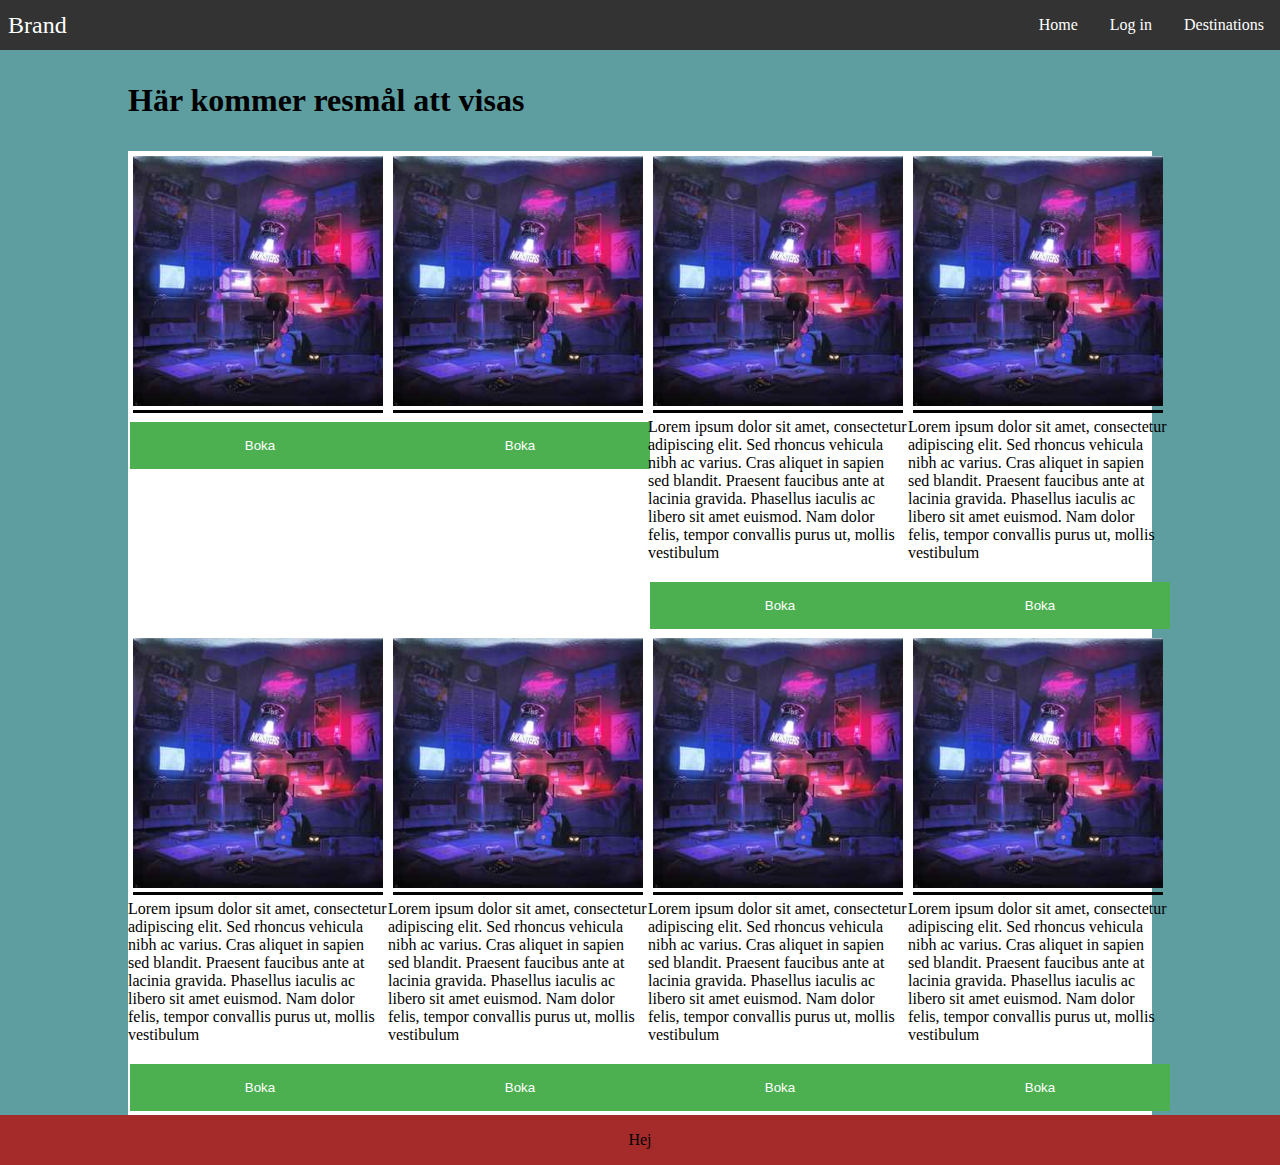
==== destinations.html @ 9755fab3 "First commit" ====
<!DOCTYPE html>
<html lang="en">
<head>
    <meta charset="UTF-8">
    <meta http-equiv="X-UA-Compatible" content="IE=edge">
    <meta name="viewport" content="width=device-width, initial-scale=1.0">
    <link rel="stylesheet" href="../css/style.css">
    <title>Lab1</title>
</head>
<body>

   
    <nav class="navbar">
        <div class="brand-title">Brand</div>
        <a href="#" class="toggle-button">
            <span class="bar"></span>
            <span class="bar"></span>
            <span class="bar"></span>
        </a>
        <div class="navbar-links">
            <ul>
                <li><a href="index.html">Home</a></li>
                <li><a href="login.html">Log in</a></li>
                <li><a href="#">Destinations</a></li>
            </ul>

        </div>  

    </nav>

    <section class="wrapper">

    <section class="wrap2">
        <h1><p>Här kommer resmål att visas</p></h1>

        <article class="flex-container">
            
             <div class="box1">
                 <div class="image"><a target="blank" href="../img/Monsters.jpeg"><a>
                    <img src="../img/Monsters.jpeg">
                </div>
                
                 <p class="text-dec" id="todos" onload="getCities()">

                     
                 </p>
            <button class="book-button">Boka</button></div>
             <div class="box1">
                <div class="image"><a target="blank" href="../img/Monsters.jpeg"></a>
                    <img src="../img/Monsters.jpeg" alt="" width="250" height="250">
                </div>
                
               <p></p>
            <button class="book-button">Boka</button></div>
             <div class="box1">
                
                    <div class="image"><a target="blank" href="../img/Monsters.jpeg"></a>
                        <img src="../img/Monsters.jpeg" alt="" width="250" height="250">
                    </div><p>Lorem ipsum dolor sit amet, consectetur adipiscing elit. Sed rhoncus vehicula nibh ac varius. Cras aliquet in sapien sed blandit. Praesent faucibus ante at lacinia gravida. Phasellus iaculis ac libero sit amet euismod. Nam dolor felis, tempor convallis purus ut, mollis vestibulum</p>
                <button class="book-button">Boka</button></div>
             <div class="box1">
                    <div class="image"><a target="blank" href="../img/Monsters.jpeg"></a>
                        <img src="../img/Monsters.jpeg" alt="" width="250" height="250">
                    </div> 
                <p>Lorem ipsum dolor sit amet, consectetur adipiscing elit. Sed rhoncus vehicula nibh ac varius. Cras aliquet in sapien sed blandit. Praesent faucibus ante at lacinia gravida. Phasellus iaculis ac libero sit amet euismod. Nam dolor felis, tempor convallis purus ut, mollis vestibulum</p>
                <button class="book-button">Boka</button></div>   
        
             
        </article>
        
    </section>

    <section class="wrap2">
        <article class="flex-container">
            
             <div class="box1">
                 <div class="image"><a target="blank" href="../img/Monsters.jpeg"></a>
                    <img src="../img/Monsters.jpeg" alt="" width="250" height="250">
                </div>
                
                 <p>Lorem ipsum dolor sit amet, consectetur adipiscing elit. Sed rhoncus vehicula nibh ac varius. Cras aliquet in sapien sed blandit. Praesent faucibus ante at lacinia gravida. Phasellus iaculis ac libero sit amet euismod. Nam dolor felis, tempor convallis purus ut, mollis vestibulum</p>
            <button class="book-button">Boka</button></div>
             <div class="box1">
                <div class="image"><a target="blank" href="../img/Monsters.jpeg"></a>
                    <img src="../img/Monsters.jpeg" alt="" width="250" height="250">
                </div>
                
               <p>Lorem ipsum dolor sit amet, consectetur adipiscing elit. Sed rhoncus vehicula nibh ac varius. Cras aliquet in sapien sed blandit. Praesent faucibus ante at lacinia gravida. Phasellus iaculis ac libero sit amet euismod. Nam dolor felis, tempor convallis purus ut, mollis vestibulum</p>
            <button class="book-button">Boka</button></div>
             <div class="box1">
                
                    <div class="image"><a target="blank" href="../img/Monsters.jpeg"></a>
                        <img src="../img/Monsters.jpeg" alt="" width="250" height="250">
                    </div><p>Lorem ipsum dolor sit amet, consectetur adipiscing elit. Sed rhoncus vehicula nibh ac varius. Cras aliquet in sapien sed blandit. Praesent faucibus ante at lacinia gravida. Phasellus iaculis ac libero sit amet euismod. Nam dolor felis, tempor convallis purus ut, mollis vestibulum</p>
                <button class="book-button">Boka</button></div>
             <div class="box1">
                    <div class="image"><a target="blank" href="../img/Monsters.jpeg"></a>
                        <img src="../img/Monsters.jpeg" alt="" width="250" height="250">
                    </div> 
                <p>Lorem ipsum dolor sit amet, consectetur adipiscing elit. Sed rhoncus vehicula nibh ac varius. Cras aliquet in sapien sed blandit. Praesent faucibus ante at lacinia gravida. Phasellus iaculis ac libero sit amet euismod. Nam dolor felis, tempor convallis purus ut, mollis vestibulum</p>
                <button class="book-button">Boka</button></div>   
        
             
        </article>
        
    </section>


    


</section>



    


    
     

    
    
    <footer>
        <p>Hej</p>
        <script src="../js/func.js"></script>
    </footer>
</body>
</html>
---- css/style.css ----
/*Flexbox = items in a single diemenstion(1D) in a row or a column ( content based) content first
  Grid = items in two dimensions(2D) - rows and Column layout first
*/
* {
  box-sizing: border-box;
}
body {
  margin: 0 !important;
  padding: 0 !important;
  min-height: 100%;
  display: flex;
  flex-direction: column;
  min-height: 100vh;
  background-color: cadetblue;
}
.wrapper {
  width: 100%;
  margin: 0 auto;
}

.navbar {
  display: flex;
  justify-content: space-between;
  align-items: center;
  background-color: #333;
  color: white;
}

.brand-title {
  font-size: 1.5rem;
  margin: 0.5rem;
}

.navbar-links ul {
  margin: 0;
  padding: 0;
  display: flex;
}

.navbar-links li {
  list-style: none;
}

.navbar-links li a {
  text-decoration: none;
  color: white;
  padding: 1rem;
  display: block;
}

.navbar-links li:hover {
  background-color: #555;
}

.toggle-button {
  position: absolute;
  top: 0.75rem;
  right: 1rem;
  display: none;
  flex-direction: column;
  justify-content: space-between;
  width: 30px;
  height: 21px;
}

.toggle-button .bar {
  height: 3px;
  width: 100%;
  background-color: white;
  border-radius: 10px;
}

.flex-container {
  display: flex;
  background-color: white;
  flex-direction: row;
  justify-content: space-around;
}
.box1 {
  flex-basis: 17%;
}

.wrap2 {
  width: 80%;
  margin: 0 auto;
}

.image {
  margin: 5px;

  float: left;
  width: 250px;
  height: 250;
  border-bottom: 3px black solid;
}

.image img {
  width: 100%;
}
.book-button {
  background-color: #4caf50;
  border: none;
  color: white;
  padding: 16px 32px;
  text-decoration: none;
  margin: 4px 2px;
  cursor: pointer;
  width: 100%;
}
.book-button:hover {
  border-bottom: 3px solid black;
}
footer {
  width: 100%;
  height: 10%;
  left: 0;
  bottom: 0;
  text-align: center;
  background-color: brown;
  margin-top: auto;
}

/*Mobile*/
@media screen and (max-width: 500px) {
  body {
    margin: 0 !important;
    padding: 0 !important;
    min-height: 100%;
    display: flex;
    flex-direction: column;
    min-height: 100vh;
  }
  .wrapper {
    width: 100%;
    margin: 0 auto;
  }
  .wrap2 {
    width: 100%;
    margin: 0 auto;
  }
  .toggle-button {
    display: flex;
  }

  .navbar-links {
    display: none;
    width: 100%;
  }

  .navbar {
    flex-direction: column;
    align-items: flex-start;
  }

  .navbar-links ul {
    width: 100%;
    flex-direction: column;
  }

  .navbar-links li {
    text-align: center;
  }

  .navbar-links li a {
    padding: 0.5rem 1rem;
  }

  .navbar-links.active {
    display: flex;
  }

  footer {
    width: 100%;
    height: 10%;
    left: 0;
    bottom: 0;
    text-align: center;
    background-color: brown;
    margin-top: auto;
  }

  .flex-container {
    display: flex;
    background-color: white;
    flex-direction: column;
    /*justify-content: center;
    align-items: center;*/
  }
  .box1 {
    margin: 5px;
    padding: 15px;
    text-align: left;
  }

  .box1:hover {
    background-color: crimson;
  }
  .image {
    margin: 5px;
    float: left;
    width: 180px;
  }
  .image img {
    width: 100%;
    height: auto;
  }
  .book-button {
    background-color: #4caf50;
    border: none;
    color: white;
    padding: 16px 32px;
    text-decoration: none;
    margin: 4px 2px;
    cursor: pointer;
    width: 50%;
  }

  .book-button:hover {
    border-bottom: 3px solid black;
  }
}

/*Desktop*/

/*Tablet*/
@media screen and (min-width: 700px) and (max-width: 1000px) {
  .flex-container {
    background-color: red;
    flex-direction: column;
  }
  body {
    background-color: cadetblue;
  }
  .box1 {
    flex-basis: 27%;
  }
}
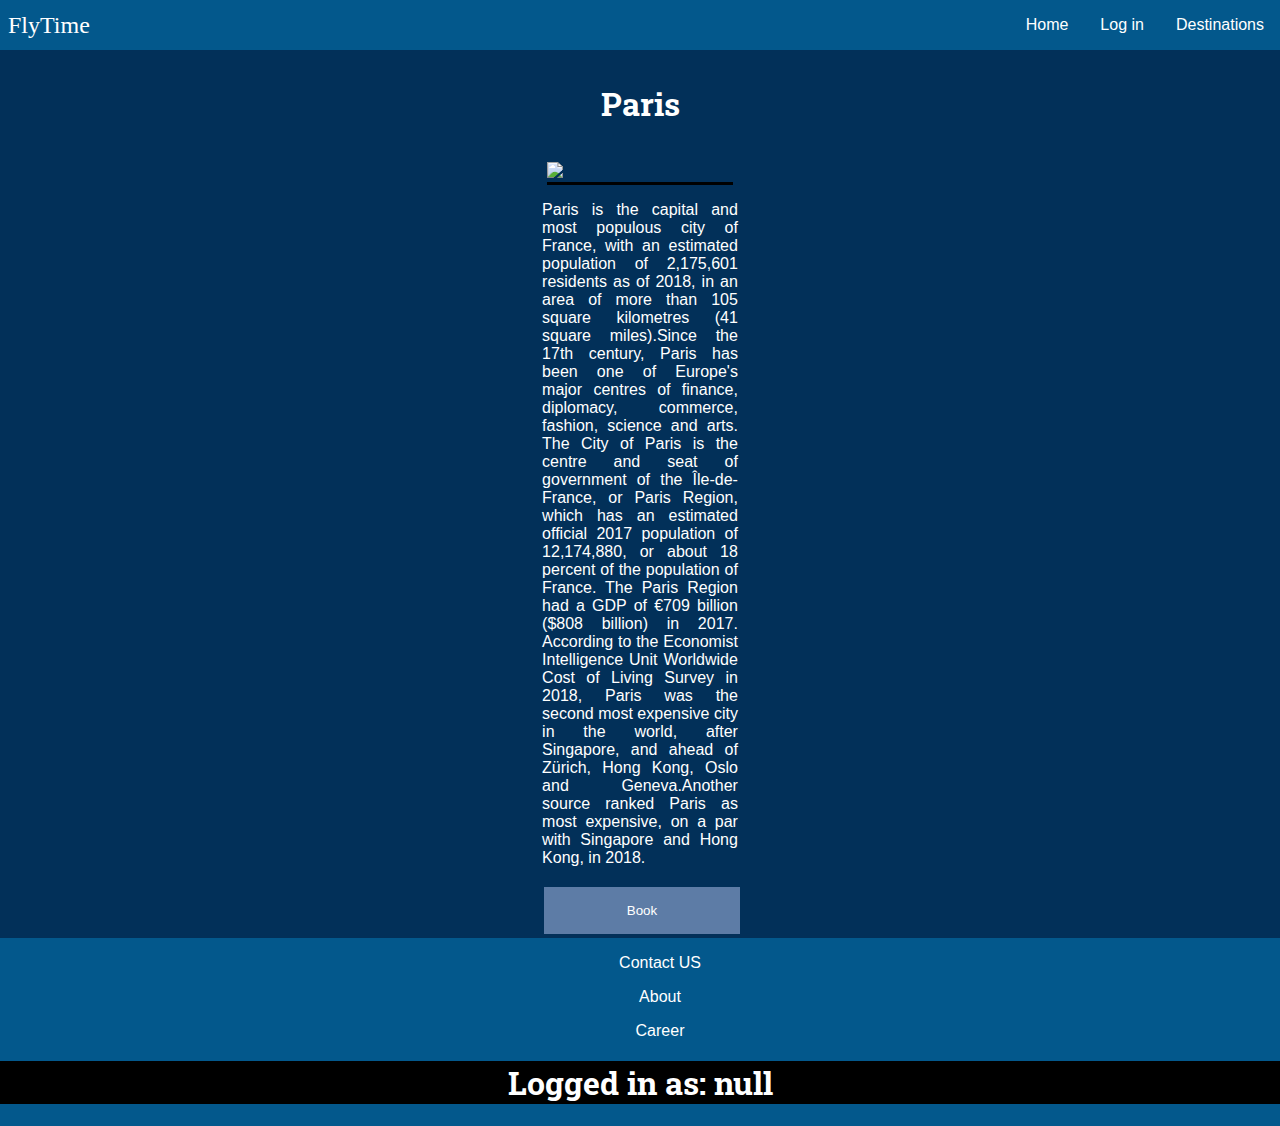
==== commit 9766e883: "Fixes some issues" ====
--- a/destinations.html
+++ b/destinations.html
@@ -5,13 +5,15 @@
     <meta http-equiv="X-UA-Compatible" content="IE=edge">
     <meta name="viewport" content="width=device-width, initial-scale=1.0">
     <link rel="stylesheet" href="../css/style.css">
+    <link rel="preconnect" href="https://fonts.gstatic.com">
+    <link href="https://fonts.googleapis.com/css2?family=Roboto+Slab&display=swap" rel="stylesheet">
     <title>Lab1</title>
 </head>
 <body>
 
    
     <nav class="navbar">
-        <div class="brand-title">Brand</div>
+        <div class="brand-title">FlyTime</div>
         <a href="#" class="toggle-button">
             <span class="bar"></span>
             <span class="bar"></span>
@@ -31,99 +33,53 @@
     <section class="wrapper">
 
     <section class="wrap2">
-        <h1><p>Här kommer resmål att visas</p></h1>
+        <h1><p>Paris</p></h1>
 
         <article class="flex-container">
+
+            <div class="box1">
+                <div class="image2"><a target="blank" href="../img/Monsters.jpeg"></a>
+                   <img src="../img/Paris.jpg">
+               </div>
+
+               <p class="text-dec">Paris is the capital and most populous city of France, with an estimated
+                    population of 2,175,601 residents as of 2018, in an area of more than 105 
+                    square kilometres (41 square miles).Since the 17th century, 
+                    Paris has been one of Europe's major centres of finance, diplomacy, 
+                    commerce, fashion, science and arts. The City of Paris is the centre
+                     and seat of government of the Île-de-France, or Paris Region, which 
+                     has an estimated official 2017 population of 12,174,880, or about 18
+                      percent of the population of France. The Paris Region had a GDP of 
+                      €709 billion ($808 billion) in 2017. According to the Economist 
+                      Intelligence Unit Worldwide Cost of Living Survey in 2018, Paris was 
+                      the second most expensive city in the world, after Singapore, and ahead
+                       of Zürich, Hong Kong, Oslo and Geneva.Another source ranked Paris as
+                        most expensive, on a par with Singapore and Hong Kong, in 2018.</p>
+
+        
+                
+           <button class="book-button">Book</button></div> 
+               </div>
             
-             <div class="box1">
-                 <div class="image"><a target="blank" href="../img/Monsters.jpeg"><a>
-                    <img src="../img/Monsters.jpeg">
-                </div>
-                
-                 <p class="text-dec" id="todos" onload="getCities()">
-
-                     
-                 </p>
-            <button class="book-button">Boka</button></div>
-             <div class="box1">
-                <div class="image"><a target="blank" href="../img/Monsters.jpeg"></a>
-                    <img src="../img/Monsters.jpeg" alt="" width="250" height="250">
-                </div>
-                
-               <p></p>
-            <button class="book-button">Boka</button></div>
-             <div class="box1">
-                
-                    <div class="image"><a target="blank" href="../img/Monsters.jpeg"></a>
-                        <img src="../img/Monsters.jpeg" alt="" width="250" height="250">
-                    </div><p>Lorem ipsum dolor sit amet, consectetur adipiscing elit. Sed rhoncus vehicula nibh ac varius. Cras aliquet in sapien sed blandit. Praesent faucibus ante at lacinia gravida. Phasellus iaculis ac libero sit amet euismod. Nam dolor felis, tempor convallis purus ut, mollis vestibulum</p>
-                <button class="book-button">Boka</button></div>
-             <div class="box1">
-                    <div class="image"><a target="blank" href="../img/Monsters.jpeg"></a>
-                        <img src="../img/Monsters.jpeg" alt="" width="250" height="250">
-                    </div> 
-                <p>Lorem ipsum dolor sit amet, consectetur adipiscing elit. Sed rhoncus vehicula nibh ac varius. Cras aliquet in sapien sed blandit. Praesent faucibus ante at lacinia gravida. Phasellus iaculis ac libero sit amet euismod. Nam dolor felis, tempor convallis purus ut, mollis vestibulum</p>
-                <button class="book-button">Boka</button></div>   
-        
-             
         </article>
         
     </section>
 
-    <section class="wrap2">
-        <article class="flex-container">
-            
-             <div class="box1">
-                 <div class="image"><a target="blank" href="../img/Monsters.jpeg"></a>
-                    <img src="../img/Monsters.jpeg" alt="" width="250" height="250">
-                </div>
-                
-                 <p>Lorem ipsum dolor sit amet, consectetur adipiscing elit. Sed rhoncus vehicula nibh ac varius. Cras aliquet in sapien sed blandit. Praesent faucibus ante at lacinia gravida. Phasellus iaculis ac libero sit amet euismod. Nam dolor felis, tempor convallis purus ut, mollis vestibulum</p>
-            <button class="book-button">Boka</button></div>
-             <div class="box1">
-                <div class="image"><a target="blank" href="../img/Monsters.jpeg"></a>
-                    <img src="../img/Monsters.jpeg" alt="" width="250" height="250">
-                </div>
-                
-               <p>Lorem ipsum dolor sit amet, consectetur adipiscing elit. Sed rhoncus vehicula nibh ac varius. Cras aliquet in sapien sed blandit. Praesent faucibus ante at lacinia gravida. Phasellus iaculis ac libero sit amet euismod. Nam dolor felis, tempor convallis purus ut, mollis vestibulum</p>
-            <button class="book-button">Boka</button></div>
-             <div class="box1">
-                
-                    <div class="image"><a target="blank" href="../img/Monsters.jpeg"></a>
-                        <img src="../img/Monsters.jpeg" alt="" width="250" height="250">
-                    </div><p>Lorem ipsum dolor sit amet, consectetur adipiscing elit. Sed rhoncus vehicula nibh ac varius. Cras aliquet in sapien sed blandit. Praesent faucibus ante at lacinia gravida. Phasellus iaculis ac libero sit amet euismod. Nam dolor felis, tempor convallis purus ut, mollis vestibulum</p>
-                <button class="book-button">Boka</button></div>
-             <div class="box1">
-                    <div class="image"><a target="blank" href="../img/Monsters.jpeg"></a>
-                        <img src="../img/Monsters.jpeg" alt="" width="250" height="250">
-                    </div> 
-                <p>Lorem ipsum dolor sit amet, consectetur adipiscing elit. Sed rhoncus vehicula nibh ac varius. Cras aliquet in sapien sed blandit. Praesent faucibus ante at lacinia gravida. Phasellus iaculis ac libero sit amet euismod. Nam dolor felis, tempor convallis purus ut, mollis vestibulum</p>
-                <button class="book-button">Boka</button></div>   
-        
-             
-        </article>
-        
-    </section>
+</section>    
+    
+<footer>    
+    <div>
+        <ul class="footer-dec"> 
+            <li><p>Contact US</p></li>
+            <li><p>About</p></li>
+            <li><p>Career</p></li>
+        </ul>
+        </div>
+        <div class="local"><h1 id="result"></h1></div>
 
-
-    
-
-
-</section>
-
-
-
-    
-
-
-    
-     
-
-    
-    
-    <footer>
-        <p>Hej</p>
-        <script src="../js/func.js"></script>
-    </footer>
+    <script src="../js/func.js"></script>
+    <script src="../js/menu.js"></script>
+    <script src="../js/login.js"></script>
+</footer>
 </body>
 </html>--- a/css/style.css
+++ b/css/style.css
@@ -11,18 +11,40 @@
   display: flex;
   flex-direction: column;
   min-height: 100vh;
-  background-color: cadetblue;
+  background-color: #023059;
+  background-image:url("../img/background.jpg");
+}
+h1{
+  color:white;
+  font-family: 'Roboto Slab', serif;
+  text-align: center;
+}
+.text-dec{
+  color: white;
+  font-family: 'Roboto', sans-serif;
+  list-style: none;
+  text-align: justify;
 }
 .wrapper {
   width: 100%;
   margin: 0 auto;
+}
+
+.linkstyle{
+  color: white;
+}
+
+.local{
+  width: 100%;
+  background-color: black;
+  
 }
 
 .navbar {
   display: flex;
   justify-content: space-between;
   align-items: center;
-  background-color: #333;
+  background-color: #03588C   ;
   color: white;
 }
 
@@ -46,10 +68,11 @@
   color: white;
   padding: 1rem;
   display: block;
+  font-family: 'Roboto', sans-serif;
 }
 
 .navbar-links li:hover {
-  background-color: #555;
+  background-color:#73A2BF;
 }
 
 .toggle-button {
@@ -72,7 +95,7 @@
 
 .flex-container {
   display: flex;
-  background-color: white;
+  background-color: #023059;
   flex-direction: row;
   justify-content: space-around;
 }
@@ -98,7 +121,7 @@
   width: 100%;
 }
 .book-button {
-  background-color: #4caf50;
+  background-color:#5D7CA6;
   border: none;
   color: white;
   padding: 16px 32px;
@@ -106,6 +129,7 @@
   margin: 4px 2px;
   cursor: pointer;
   width: 100%;
+  font-family: 'Roboto', sans-serif;
 }
 .book-button:hover {
   border-bottom: 3px solid black;
@@ -116,12 +140,163 @@
   left: 0;
   bottom: 0;
   text-align: center;
-  background-color: brown;
+  background-color: #03588C;
   margin-top: auto;
-}
+  color:white;
+  font-family: 'Roboto', sans-serif;
+  
+}
+.footer-dec{
+  list-style: none;
+}
+
+/*Laptop*/
+@media screen and (min-width:950px){
+
+  h1{
+    color:white;
+    font-family: 'Roboto Slab', serif;
+    text-align: center;
+  }
+  .text-dec{
+    color: white;
+    font-family: 'Roboto', sans-serif;
+    list-style: none;
+  }
+  .wrapper {
+    width: 100%;
+    margin: 0 auto;
+  }
+  
+  .linkstyle{
+    color: white;
+  }
+  
+  .local{
+    width: 100%;
+    background-color: black;
+    
+  }
+  
+  .navbar {
+    display: flex;
+    justify-content: space-between;
+    align-items: center;
+    background-color: #03588C   ;
+    color: white;
+  }
+  
+  .brand-title {
+    font-size: 1.5rem;
+    margin: 0.5rem;
+  }
+  
+  .navbar-links ul {
+    margin: 0;
+    padding: 0;
+    display: flex;
+  }
+  
+  .navbar-links li {
+    list-style: none;
+  }
+  
+  .navbar-links li a {
+    text-decoration: none;
+    color: white;
+    padding: 1rem;
+    display: block;
+    font-family: 'Roboto', sans-serif;
+  }
+  
+  .navbar-links li:hover {
+    background-color:#73A2BF;
+  }
+  
+  .toggle-button {
+    position: absolute;
+    top: 0.75rem;
+    right: 1rem;
+    display: none;
+    flex-direction: column;
+    justify-content: space-between;
+    width: 30px;
+    height: 21px;
+  }
+  
+  .toggle-button .bar {
+    height: 3px;
+    width: 100%;
+    background-color: white;
+    border-radius: 10px;
+  }
+  
+  .flex-container {
+    display: flex;
+    background-color: #023059;
+    flex-direction: row;
+    justify-content: space-around;
+  }
+  .box1 {
+    flex-basis: 17%;
+  }
+
+  
+  .wrap2 {
+    width: 90%;
+    margin: 0 auto;
+  }
+  
+  .image {
+    margin: 5px;
+    float: left;
+    width: 250px;
+    height: 250;
+    border-bottom: 3px black solid;
+  }
+  .image2{
+    margin: 5px;
+    border-bottom: 3px black solid;
+
+  }
+  
+  .image img {
+    width: 100%;
+  }
+  .book-button {
+    background-color:#5D7CA6;
+    border: none;
+    color: white;
+    padding: 16px 32px;
+    text-decoration: none;
+    margin: 4px 2px;
+    cursor: pointer;
+    width: 100%;
+    font-family: 'Roboto', sans-serif;
+  }
+  .book-button:hover {
+    border-bottom: 3px solid black;
+  }
+  footer {
+    width: 100%;
+    height: 10%;
+    left: 0;
+    bottom: 0;
+    text-align: center;
+    background-color: #03588C;
+    margin-top: auto;
+    color:white;
+    font-family: 'Roboto', sans-serif;
+    
+  }
+  .footer-dec{
+    list-style: none;
+  }
+}
+
 
 /*Mobile*/
-@media screen and (max-width: 500px) {
+@media screen and (min-width: 200px) and (max-width: 600px) {
   body {
     margin: 0 !important;
     padding: 0 !important;
@@ -137,6 +312,7 @@
   .wrap2 {
     width: 100%;
     margin: 0 auto;
+    
   }
   .toggle-button {
     display: flex;
@@ -175,13 +351,13 @@
     left: 0;
     bottom: 0;
     text-align: center;
-    background-color: brown;
+    background-color: #03588C;
     margin-top: auto;
   }
 
   .flex-container {
     display: flex;
-    background-color: white;
+    background-color: #023059;
     flex-direction: column;
     /*justify-content: center;
     align-items: center;*/
@@ -190,11 +366,10 @@
     margin: 5px;
     padding: 15px;
     text-align: left;
-  }
-
-  .box1:hover {
-    background-color: crimson;
-  }
+    border-bottom: 1px solid black;
+  }
+
+
   .image {
     margin: 5px;
     float: left;
@@ -205,14 +380,14 @@
     height: auto;
   }
   .book-button {
-    background-color: #4caf50;
+    background-color:#5D7CA6;
     border: none;
     color: white;
     padding: 16px 32px;
     text-decoration: none;
     margin: 4px 2px;
     cursor: pointer;
-    width: 50%;
+    
   }
 
   .book-button:hover {
@@ -220,18 +395,106 @@
   }
 }
 
-/*Desktop*/
+
 
 /*Tablet*/
-@media screen and (min-width: 700px) and (max-width: 1000px) {
+@media screen and (min-width: 600px) and (max-width: 900px) {
+  body {
+    margin: 0 !important;
+    padding: 0 !important;
+    min-height: 100%;
+    display: flex;
+    flex-direction: column;
+    min-height: 100vh;
+  }
+  .wrapper {
+    width: 100%;
+    margin: 0 auto;
+  }
+  .wrap2 {
+    width: 100%;
+    margin: 0 auto;
+    
+  }
+  .toggle-button {
+    display: flex;
+  }
+
+  .navbar-links {
+    display: none;
+    width: 100%;
+  }
+
+  .navbar {
+    flex-direction: column;
+    align-items: flex-start;
+  }
+
+  .navbar-links ul {
+    width: 100%;
+    flex-direction: column;
+  }
+
+  .navbar-links li {
+    text-align: center;
+  }
+
+  .navbar-links li a {
+    padding: 0.5rem 1rem;
+  }
+
+  .navbar-links.active {
+    display: flex;
+  }
+
+  footer {
+    width: 100%;
+    height: 10%;
+    left: 0;
+    bottom: 0;
+    text-align: center;
+    background-color: #03588C;
+    margin-top: auto;
+  }
+
   .flex-container {
-    background-color: red;
-    flex-direction: column;
-  }
-  body {
-    background-color: cadetblue;
+    display: flex;
+    background-color: #023059;
+    flex-direction: column;
+    /*justify-content: center;
+    align-items: center;*/
   }
   .box1 {
-    flex-basis: 27%;
-  }
-}
+    margin: 5px;
+    padding: 15px;
+    text-align: left;
+    border-bottom: 1px solid black;
+  }
+
+
+  .image {
+    margin: 5px;
+    float: left;
+    width: 180px;
+  }
+  .image img {
+    width: 100%;
+    height: auto;
+  }
+  .book-button {
+    background-color:#5D7CA6;
+    border: none;
+    color: white;
+    padding: 16px 32px;
+    text-decoration: none;
+    margin: 4px 2px;
+    cursor: pointer;
+    
+  }
+
+  .book-button:hover {
+    border-bottom: 3px solid black;
+  }
+}
+
+
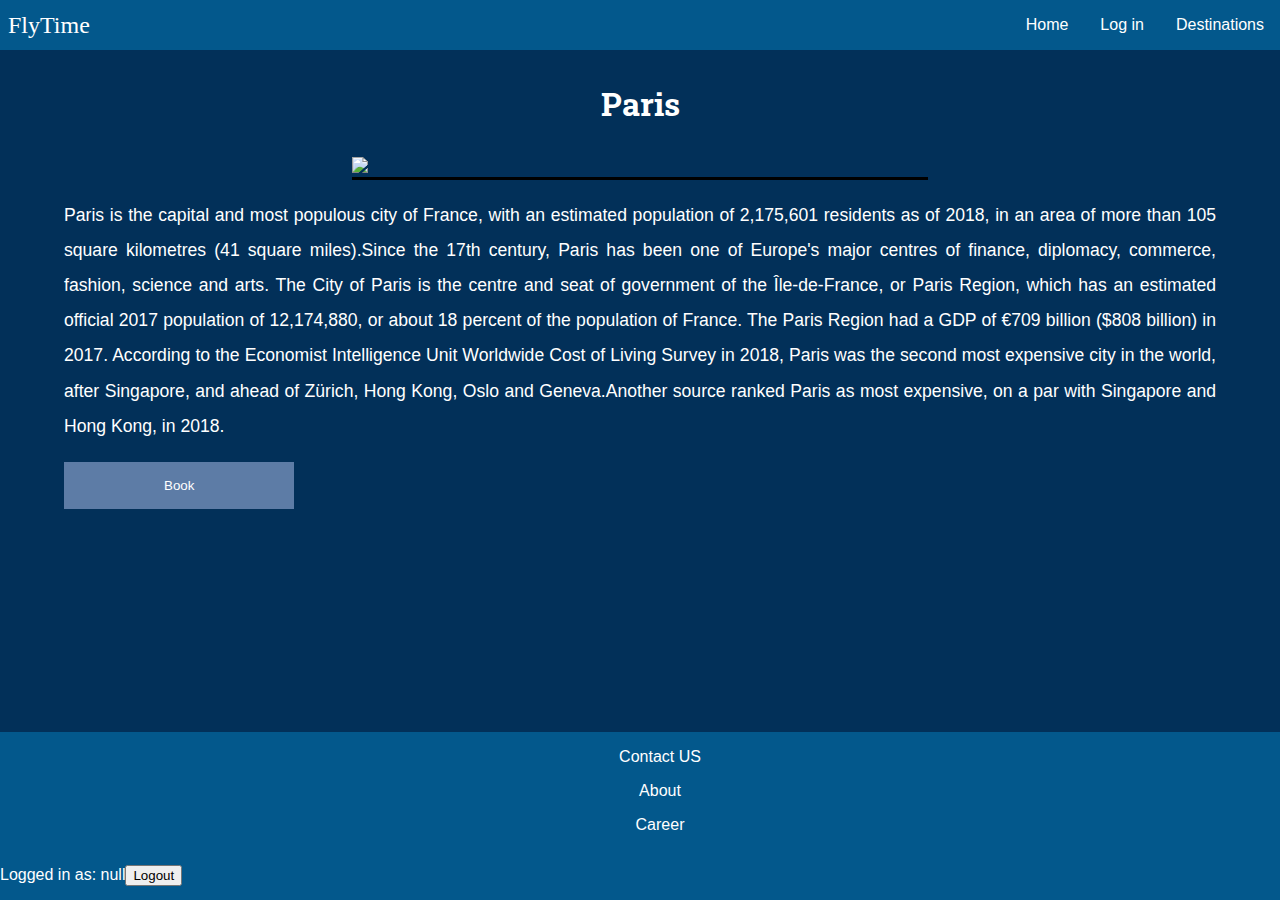
==== commit d12a42f0: "Fixed issues" ====
--- a/destinations.html
+++ b/destinations.html
@@ -35,14 +35,14 @@
     <section class="wrap2">
         <h1><p>Paris</p></h1>
 
-        <article class="flex-container">
+        <article class="container2">
 
-            <div class="box1">
+            <div class="box2">
                 <div class="image2"><a target="blank" href="../img/Monsters.jpeg"></a>
-                   <img src="../img/Paris.jpg">
+                   <img src="../img/Paris-medium.jpg">
                </div>
 
-               <p class="text-dec">Paris is the capital and most populous city of France, with an estimated
+               <p class="text-dec2">Paris is the capital and most populous city of France, with an estimated
                     population of 2,175,601 residents as of 2018, in an area of more than 105 
                     square kilometres (41 square miles).Since the 17th century, 
                     Paris has been one of Europe's major centres of finance, diplomacy, 
@@ -58,7 +58,7 @@
 
         
                 
-           <button class="book-button">Book</button></div> 
+           <button class="book-button2">Book</button></div> 
                </div>
             
         </article>
@@ -75,7 +75,10 @@
             <li><p>Career</p></li>
         </ul>
         </div>
-        <div class="local"><h1 id="result"></h1></div>
+        <div class="local"><p id="result"></p>
+            <button type="button" id="butt" onclick="logOut()">Logout</button>
+            </div>
+    
 
     <script src="../js/func.js"></script>
     <script src="../js/menu.js"></script>
--- a/css/style.css
+++ b/css/style.css
@@ -12,39 +12,77 @@
   flex-direction: column;
   min-height: 100vh;
   background-color: #023059;
-  background-image:url("../img/background.jpg");
-}
-h1{
-  color:white;
-  font-family: 'Roboto Slab', serif;
+  background-image: url("../img/background.jpg");
+}
+h1 {
+  color: white;
+  font-family: "Roboto Slab", serif;
   text-align: center;
 }
-.text-dec{
-  color: white;
-  font-family: 'Roboto', sans-serif;
+.text-dec {
+  color: white;
+  font-family: "Roboto", sans-serif;
+  list-style: none;
+  line-height: 2em;
+  font-size: 1.5em;
+  text-align: center;
+}
+
+.wrapper {
+  width: 100%;
+  margin: 0 auto;
+}
+.text-dec2 {
+  color: white;
+  font-family: "Roboto", sans-serif;
   list-style: none;
   text-align: justify;
-}
-.wrapper {
-  width: 100%;
-  margin: 0 auto;
-}
-
-.linkstyle{
-  color: white;
-}
-
-.local{
-  width: 100%;
-  background-color: black;
-  
+  line-height: 2em;
+  font-size: 1.5em;
+}
+.container2 {
+  width: 100%;
+  display: flex;
+  background-color: #023059;
+  flex-direction: row;
+  align-items: center;
+  justify-content: space-around;
+}
+.box2 {
+  flex-basis: 100%;
+  justify-items: center;
+  align-items: center;
+}
+.book-button2 {
+  background-color: #5d7ca6;
+  border: none;
+  color: white;
+  padding: 16px 32px;
+  text-decoration: none;
+  cursor: pointer;
+  width: 20%;
+  font-family: "Roboto", sans-serif;
+}
+
+.linkstyle {
+  color: white;
+}
+
+.local {
+  display: flex;
+  width: 100%;
+  flex-basis: 1%;
+  align-items: center;
+  background-color: #03588c;
+  cursor: pointer;
+  height: auto;
 }
 
 .navbar {
   display: flex;
   justify-content: space-between;
   align-items: center;
-  background-color: #03588C   ;
+  background-color: #03588c;
   color: white;
 }
 
@@ -68,11 +106,11 @@
   color: white;
   padding: 1rem;
   display: block;
-  font-family: 'Roboto', sans-serif;
+  font-family: "Roboto", sans-serif;
 }
 
 .navbar-links li:hover {
-  background-color:#73A2BF;
+  background-color: #73a2bf;
 }
 
 .toggle-button {
@@ -107,6 +145,15 @@
   width: 80%;
   margin: 0 auto;
 }
+.image2 {
+  width: 50%;
+  align-items: center;
+
+  border-bottom: 3px black solid;
+}
+.image2 img {
+  width: 100%;
+}
 
 .image {
   margin: 5px;
@@ -115,13 +162,19 @@
   width: 250px;
   height: 250;
   border-bottom: 3px black solid;
+  transition: transform 0.1s; /* Animation */
 }
 
 .image img {
   width: 100%;
 }
+.image:hover {
+  transform: scale(1.1);
+}
+
 .book-button {
-  background-color:#5D7CA6;
+  display: none;
+  background-color: #5d7ca6;
   border: none;
   color: white;
   padding: 16px 32px;
@@ -129,7 +182,7 @@
   margin: 4px 2px;
   cursor: pointer;
   width: 100%;
-  font-family: 'Roboto', sans-serif;
+  font-family: "Roboto", sans-serif;
 }
 .book-button:hover {
   border-bottom: 3px solid black;
@@ -140,79 +193,91 @@
   left: 0;
   bottom: 0;
   text-align: center;
-  background-color: #03588C;
+  background-color: #03588c;
   margin-top: auto;
-  color:white;
-  font-family: 'Roboto', sans-serif;
-  
-}
-.footer-dec{
+  color: white;
+  font-family: "Roboto", sans-serif;
+}
+.footer-dec {
   list-style: none;
 }
 
 /*Laptop*/
-@media screen and (min-width:950px){
-
-  h1{
-    color:white;
-    font-family: 'Roboto Slab', serif;
+@media screen and (min-width: 950px) and (max-width: 1600px) {
+  h1 {
+    color: white;
+    font-family: "Roboto Slab", serif;
     text-align: center;
   }
-  .text-dec{
-    color: white;
-    font-family: 'Roboto', sans-serif;
-    list-style: none;
-  }
+  .text-dec {
+    color: white;
+    font-family: "Roboto", sans-serif;
+    list-style: none;
+    line-height: 2em;
+    font-size: 1.5em;
+  }
+
+  .text-dec2 {
+    color: white;
+    font-family: "Roboto", sans-serif;
+    list-style: none;
+    text-align: justify;
+    line-height: 2em;
+    font-size: 1.1em;
+  }
+
   .wrapper {
     width: 100%;
     margin: 0 auto;
   }
-  
-  .linkstyle{
-    color: white;
-  }
-  
-  .local{
-    width: 100%;
-    background-color: black;
-    
-  }
-  
+
+  .linkstyle {
+    color: white;
+  }
+
+  .local {
+    width: 100%;
+    flex-basis: 1%;
+    align-items: center;
+    background-color: #03588c;
+    height: auto;
+  }
+
   .navbar {
     display: flex;
     justify-content: space-between;
     align-items: center;
-    background-color: #03588C   ;
-    color: white;
-  }
-  
+    background-color: #03588c;
+    color: white;
+  }
+
   .brand-title {
     font-size: 1.5rem;
     margin: 0.5rem;
   }
-  
+
   .navbar-links ul {
     margin: 0;
     padding: 0;
     display: flex;
   }
-  
+
   .navbar-links li {
     list-style: none;
   }
-  
+
   .navbar-links li a {
     text-decoration: none;
     color: white;
     padding: 1rem;
     display: block;
-    font-family: 'Roboto', sans-serif;
-  }
-  
+    font-family: "Roboto", sans-serif;
+  }
+
   .navbar-links li:hover {
-    background-color:#73A2BF;
-  }
-  
+    background-color: #73a2bf;
+  }
+
   .toggle-button {
     position: absolute;
     top: 0.75rem;
@@ -223,14 +288,14 @@
     width: 30px;
     height: 21px;
   }
-  
+
   .toggle-button .bar {
     height: 3px;
     width: 100%;
     background-color: white;
     border-radius: 10px;
   }
-  
+
   .flex-container {
     display: flex;
     background-color: #023059;
@@ -241,30 +306,38 @@
     flex-basis: 17%;
   }
 
-  
   .wrap2 {
     width: 90%;
     margin: 0 auto;
   }
-  
+
   .image {
     margin: 5px;
     float: left;
     width: 250px;
-    height: 250;
+    height: 250px;
     border-bottom: 3px black solid;
-  }
-  .image2{
-    margin: 5px;
+    transition: transform 0.2s; /* Animation */
+  }
+  .image2 {
+    width: 50%;
+    align-items: center;
+
     border-bottom: 3px black solid;
-
-  }
-  
+  }
+  .image2 img {
+    width: 100%;
+  }
+
   .image img {
     width: 100%;
   }
+  .image:hover {
+    transform: scale(1.1);
+  }
   .book-button {
-    background-color:#5D7CA6;
+    display: none;
+    background-color: #5d7ca6;
     border: none;
     color: white;
     padding: 16px 32px;
@@ -272,7 +345,7 @@
     margin: 4px 2px;
     cursor: pointer;
     width: 100%;
-    font-family: 'Roboto', sans-serif;
+    font-family: "Roboto", sans-serif;
   }
   .book-button:hover {
     border-bottom: 3px solid black;
@@ -283,17 +356,15 @@
     left: 0;
     bottom: 0;
     text-align: center;
-    background-color: #03588C;
+    background-color: #03588c;
     margin-top: auto;
-    color:white;
-    font-family: 'Roboto', sans-serif;
-    
-  }
-  .footer-dec{
-    list-style: none;
-  }
-}
-
+    color: white;
+    font-family: "Roboto", sans-serif;
+  }
+  .footer-dec {
+    list-style: none;
+  }
+}
 
 /*Mobile*/
 @media screen and (min-width: 200px) and (max-width: 600px) {
@@ -305,6 +376,19 @@
     flex-direction: column;
     min-height: 100vh;
   }
+  .text-dec {
+    color: white;
+    font-family: "Roboto", sans-serif;
+    list-style: none;
+  }
+  .text-dec2 {
+    color: white;
+    font-family: "Roboto", sans-serif;
+    list-style: none;
+    text-align: justify;
+    line-height: 2em;
+    font-size: 1.1em;
+  }
   .wrapper {
     width: 100%;
     margin: 0 auto;
@@ -312,7 +396,6 @@
   .wrap2 {
     width: 100%;
     margin: 0 auto;
-    
   }
   .toggle-button {
     display: flex;
@@ -351,7 +434,7 @@
     left: 0;
     bottom: 0;
     text-align: center;
-    background-color: #03588C;
+    background-color: #03588c;
     margin-top: auto;
   }
 
@@ -368,7 +451,15 @@
     text-align: left;
     border-bottom: 1px solid black;
   }
-
+  .image2 {
+    width: 100%;
+    align-items: center;
+
+    border-bottom: 3px black solid;
+  }
+  .image2 img {
+    width: 100%;
+  }
 
   .image {
     margin: 5px;
@@ -380,22 +471,48 @@
     height: auto;
   }
   .book-button {
-    background-color:#5D7CA6;
+    background-color: #5d7ca6;
     border: none;
     color: white;
     padding: 16px 32px;
     text-decoration: none;
     margin: 4px 2px;
     cursor: pointer;
-    
   }
 
   .book-button:hover {
     border-bottom: 3px solid black;
   }
-}
-
-
+
+  .text-dec2 {
+    color: white;
+    font-family: "Roboto", sans-serif;
+    list-style: none;
+    text-align: justify;
+  }
+  .container2 {
+    width: 100%;
+    display: flex;
+    background-color: #023059;
+    flex-direction: column;
+  }
+  .box2 {
+    margin: 5px;
+    padding: 15px;
+    text-align: left;
+    border-bottom: 1px solid black;
+  }
+  .book-button2 {
+    background-color: #5d7ca6;
+    border: none;
+    color: white;
+    padding: 16px 32px;
+    text-decoration: none;
+    cursor: pointer;
+    width: 100%;
+    font-family: "Roboto", sans-serif;
+  }
+}
 
 /*Tablet*/
 @media screen and (min-width: 600px) and (max-width: 900px) {
@@ -407,6 +524,20 @@
     flex-direction: column;
     min-height: 100vh;
   }
+  .text-dec {
+    color: white;
+    font-family: "Roboto", sans-serif;
+    list-style: none;
+  }
+
+  .text-dec2 {
+    color: white;
+    font-family: "Roboto", sans-serif;
+    list-style: none;
+    text-align: justify;
+    line-height: 2em;
+    font-size: 1.1em;
+  }
   .wrapper {
     width: 100%;
     margin: 0 auto;
@@ -414,7 +545,6 @@
   .wrap2 {
     width: 100%;
     margin: 0 auto;
-    
   }
   .toggle-button {
     display: flex;
@@ -453,7 +583,7 @@
     left: 0;
     bottom: 0;
     text-align: center;
-    background-color: #03588C;
+    background-color: #03588c;
     margin-top: auto;
   }
 
@@ -470,7 +600,15 @@
     text-align: left;
     border-bottom: 1px solid black;
   }
-
+  .image2 {
+    width: 100%;
+    align-items: center;
+
+    border-bottom: 3px black solid;
+  }
+  .image2 img {
+    width: 100%;
+  }
 
   .image {
     margin: 5px;
@@ -482,19 +620,45 @@
     height: auto;
   }
   .book-button {
-    background-color:#5D7CA6;
+    background-color: #5d7ca6;
     border: none;
     color: white;
     padding: 16px 32px;
     text-decoration: none;
     margin: 4px 2px;
     cursor: pointer;
-    
   }
 
   .book-button:hover {
     border-bottom: 3px solid black;
   }
-}
-
-
+
+  .text-dec2 {
+    color: white;
+    font-family: "Roboto", sans-serif;
+    list-style: none;
+    text-align: justify;
+  }
+  .container2 {
+    width: 100%;
+    display: flex;
+    background-color: #023059;
+    flex-direction: column;
+  }
+  .box2 {
+    margin: 5px;
+    padding: 15px;
+    text-align: left;
+    border-bottom: 1px solid black;
+  }
+  .book-button2 {
+    background-color: #5d7ca6;
+    border: none;
+    color: white;
+    padding: 16px 32px;
+    text-decoration: none;
+    cursor: pointer;
+    width: 100%;
+    font-family: "Roboto", sans-serif;
+  }
+}
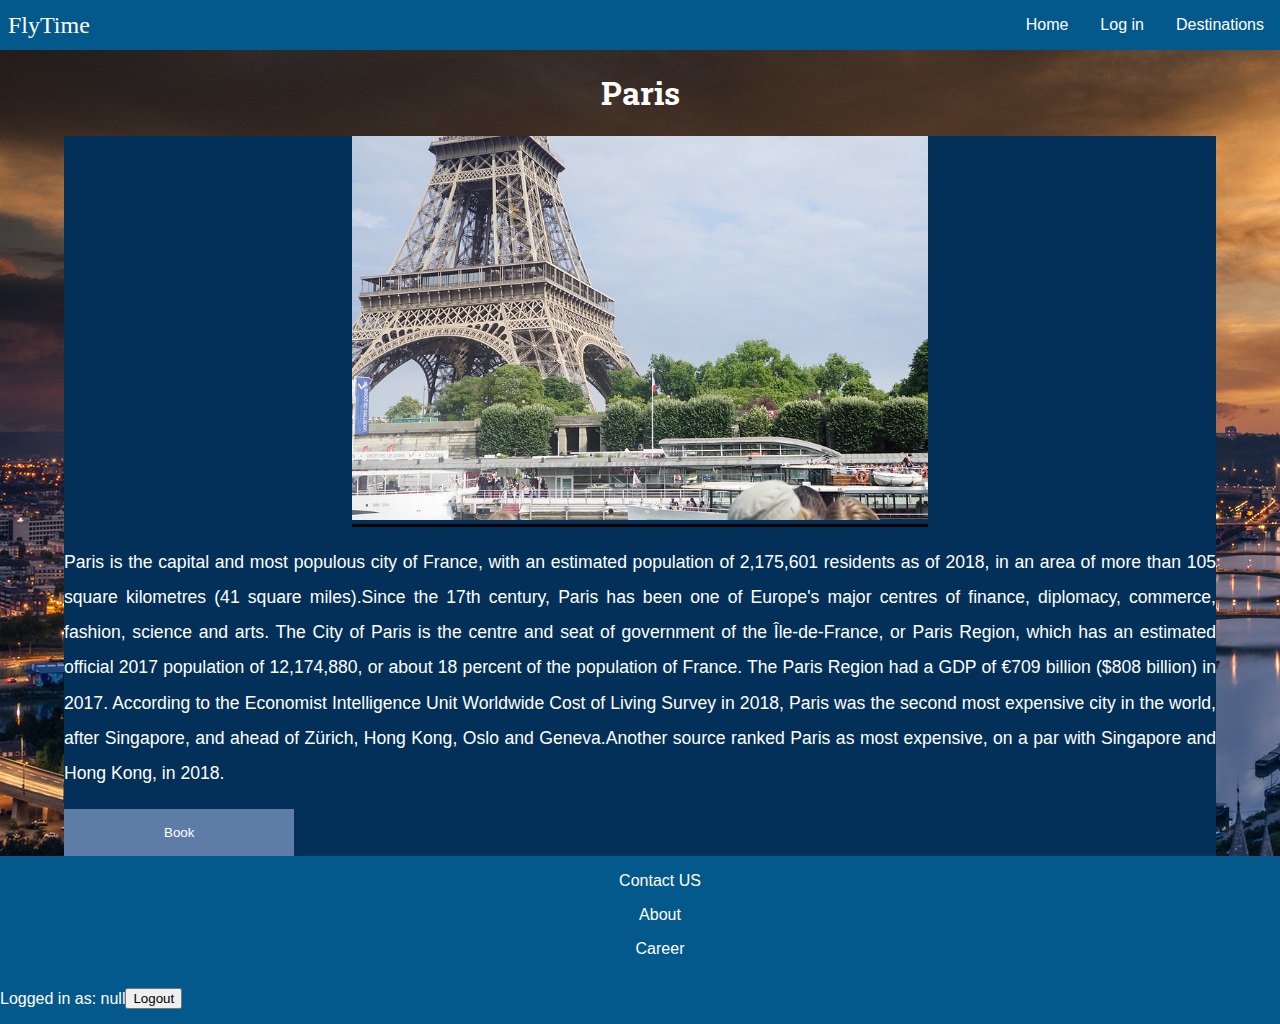
==== commit 5c00f8ae: "Fixed issues" ====
--- a/destinations.html
+++ b/destinations.html
@@ -33,13 +33,13 @@
     <section class="wrapper">
 
     <section class="wrap2">
-        <h1><p>Paris</p></h1>
+        <h1>Paris</h1>
 
         <article class="container2">
 
             <div class="box2">
-                <div class="image2"><a target="blank" href="../img/Monsters.jpeg"></a>
-                   <img src="../img/Paris-medium.jpg">
+                <div class="image2"><a target="blank" href="#"></a>
+                   <img src="../img/Paris-medium.jpg" alt="">
                </div>
 
                <p class="text-dec2">Paris is the capital and most populous city of France, with an estimated
@@ -59,7 +59,7 @@
         
                 
            <button class="book-button2">Book</button></div> 
-               </div>
+               
             
         </article>
         
